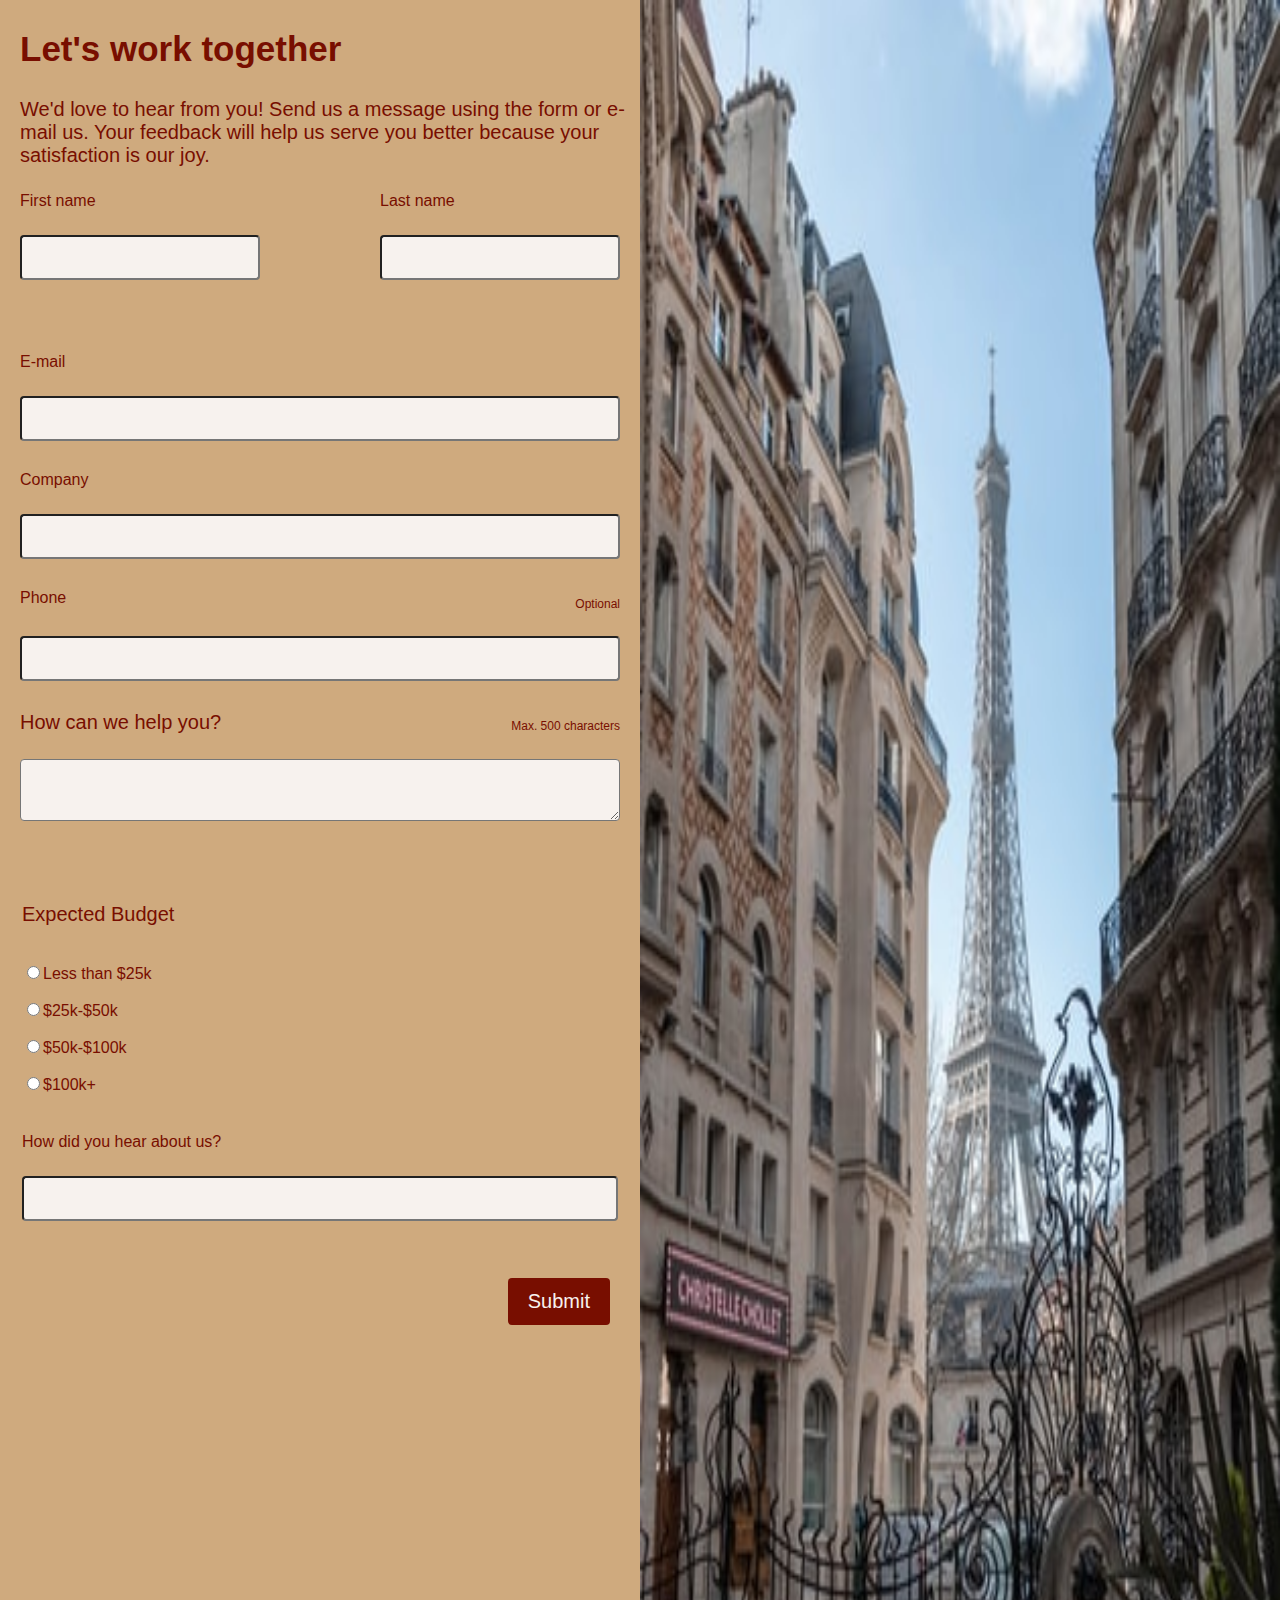
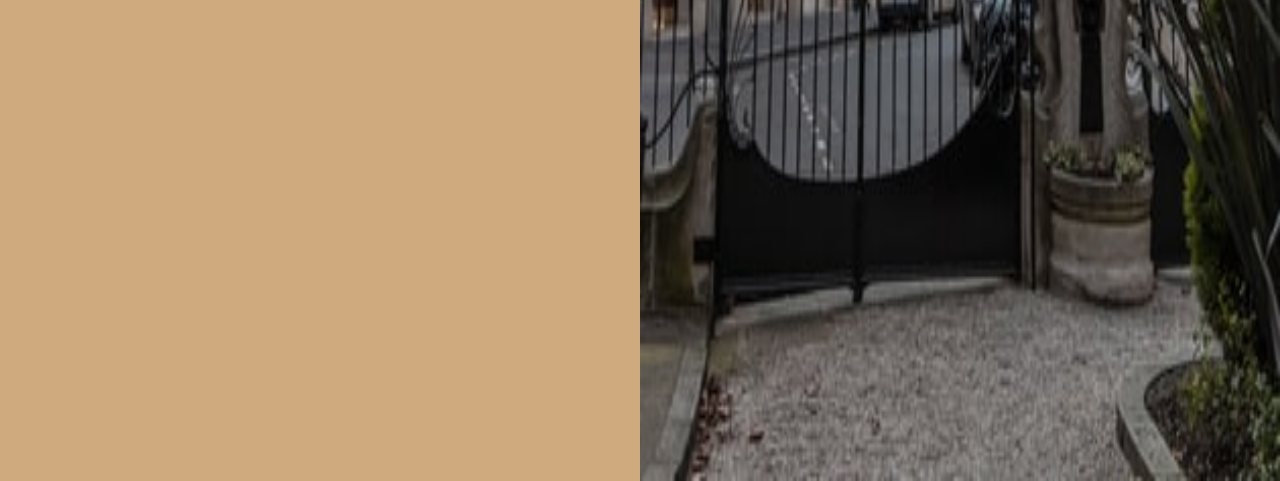
==== index.html @ d633787b "update" ====
<!DOCTYPE html>
<html lang="en">

<head>
    <meta charset="UTF-8">
    <meta name="viewport" content="width=device-width, initial-scale=1.0">
    <title>Form</title>
    <link rel="stylesheet" href="form.css">
</head>

<body>
    <img src="form-image2.jpg" alt="a highrise bulding">

    <form action="index.html" method="post" data-netlify="true" name="form" id="form">
        <h2>Let's work together</h2>
        <p id="desc">We'd love to hear from you! Send us a message using the form or e-mail us. Your feedback will help us serve you better because your satisfaction is our joy.</p>
        <ul>
            <div class="aligned">
                <li class="item">
                    <label for="name" class="aligned-label">First name</label>
                    <input type="text" class="aligned-input" id="fname" name="user_firstname">
                    <small class="error-msg">Error message</small>
                </li>
                <li class="item">
                    <label for="name" class="aligned-label">Last name</label>
                    <input type="text" class="aligned-input" id="lname" name="user_lastname">
                    <small class="error-msg">Error message</small>
                </li>
            </div>
            <li class="item">
                <label for="email">E-mail</label>
                <input type="email" id="email" name="user_email">
                <small class="error-msg">Error message</small>
            </li>
            <li class="item">
                <label for="workplace">Company</label>
                <input type="text" id="workplace" name="user_workplace">
                <small class="error-msg">Error message</small>
            </li>
            <li class="item">
                <label for="phone">Phone <small>Optional</small></label>
                <input type="tel" id="phone" name="phone">  <!--I did not add a pattern to the phone number input because phone numbers are a wide range across the world and one pattern may not suit them all -->
            </li>
            <li class="item">
                <label for="msg" id="ask">How can we help you? <small>Max. 500 characters</small></label>
                <textarea id="msg" name="user_message" maxlength="500"></textarea>
            </li>
        </ul>
        <div id="budget" class="item">
            <p>Expected Budget</p>
            <input type="radio" name="budget1" value="option1" id="choice1"><label for="choice1">Less than
                $25k</label>
            <br>
            <input type="radio" name="budget2" value="option2" id="choice2"><label for="choice2">$25k-$50k</label>
            <br>
            <input type="radio" name="budget3" value="option3" id="choice3"><label for="choice3">$50k-$100k</label>
            <br>
            <input type="radio" name="budget4" value="option4" id="choice4"><label for="choice3">$100k+</label>
            <small class="error-msg">Error message</small>
        </div>
        <div id="fdback" class="item">
            <label for="feedback">How did you hear about us?</label>
            <input type="text" id="feedback" name="user_feedback">
            <small class="error-msg">Error message</small>
        </div> 
            <button>Submit</button>
    </form>

    <script src="form.js"></script>
</body>

</html>
---- form.css ----
/*mobile first styles */
Body{
    background-color: #cfaa7e;
    background-size: cover;
    background-position: center;
    font-family: Verdana, Geneva, Tahoma, sans-serif;
    margin: 0;
    padding: 0;
    height: 100%;
    color:  #780e00;
    height: 100%;
}
img{
    width: 100%;
    height: 15rem; 
}
h2, #desc{
    margin-left: 20px;
}
ul {
    list-style: none;
    padding: 5px 20px;
}
li{
    margin-bottom: 10px;
    padding-bottom: 20px;
}
input[type="text"], input[type="tel"], input[type="email"], textarea {
	border-radius: 4px;
    padding: 8px; 
    margin-top: 10px; 
    box-sizing: border-box;
	width: 100%;
    background-color: #f7f2ee;
    font-size: 18px;
}
.aligned{
    padding: 0;
}
.success input{
    border-color: #2ecc71; 
}
.error input{
    border-color: #fa0202; 
}
.error-msg{
    visibility: hidden;
    font-size: 0.85rem;
    color: #fa0202; 
}
.error .error-msg{
    visibility: visible;
}
#ask{
    font-size: 14px;
}
small{
    float: right;
    font-size: 0.65rem;
    margin-top: 5px;
}
div{
    padding: 5px 20px;
    margin-bottom: 20px;
}
input[type="radio"] {
    padding-top: 10px;
}
#choice1, #choice2, #choice3, #choice4 {
    margin-top: 20px;
}
#fdback{
    margin-top: 25px;
} 
button{
    background-color: #780e00;
    color: #f7f2ee;
    padding: 12px 20px;
    margin: 30px;
    border: none;
    border-radius: 4px;
    cursor: pointer;
    float: right;
    font-size: 20px;
}

button:hover{
  background-color:#3a1f0e;
}
/* Media Qeries for larger devices */
/* media query for tablet 768px, laptop and above */
@media (min-width: 768px) {
   body, html {
       height: 85%;
   }

    img{
        float: right;
        max-width: 50%;
        min-height: 320%;
    }
    h2{
        font-size: 35px;
    }
    p{
        font-size: 20px;
    } 
    form {
        float: left;
        max-width: 50%;
        min-height: 100%;
    }
    input[type="text"], input[type="tel"], input[type="email"], textarea {
    padding: 10px;
    margin-top: 25px;
    }   
    #ask{
        font-size: 20px;
    }
    small{
        float: right;
        font-size: 0.75rem;
        margin-top: 8px;
    }
    div{
        padding: 7px 22px;
    }
    .aligned{
        /* style to make the first name and last name stay on same line*/
        display: inline-grid;
        grid-template-columns: repeat(2, 0.85fr); /* the number of grid items(2) and the size of the items(0.85fr)*/
        gap: 120px;  /* the gap between the items */ 
        padding: 0;
    } 
}
/* media query for large laptop 1440px, desktop and above */
@media (min-width: 1440px){
    body, html{
        font-size: 20px;
    }
    h2{
        font-size: 35px;
    }
    p{
        font-size: 20px;
    }
    input[type="text"], input[type="tel"], input[type="email"], textarea {
        padding: 10px;
        margin-top: 25px;
    }
    #ask{
        font-size: 20px;
    }
    small{
        float: right;
        font-size: 0.75rem;
        margin-top: 8px;
    }
    div{
        padding: 7px 22px;
    }
    .aligned{
        /* style to make the first name and last name stay on same line*/
        display: inline-grid;
        grid-template-columns: repeat(2, 1fr); /* the number of grid items(2) and the size of the items(0.85fr)*/
        gap: 120px;  /* the gap between the items */ 
        padding: 0;
    }
    img{
        min-height: 270%;
    }
}
    /* media queries for larger monitor */
@media (min-width: 2560px){
    body, html{
        font-size: 35px;
    }
    h2{
        font-size: 55px;
        text-align: center;
    }
    p{
        font-size: 35px;
    }
    li{
        padding-top: 30px;
    }
    .aligned{
        /* style to make the first name and last name stay on same line*/
        display: inline-grid;
        grid-template-columns: repeat(2, 1.5fr); /* the number of grid items(2) and the size of the items(0.85fr)*/
        gap: 350px;  /* the gap between the items */ 
        padding: 0;
    }
    input[type="text"], input[type="tel"], input[type="email"], textarea {
        padding: 25px;
    }
    #ask{
        font-size: 35px;
    }
    small{
        float: right;
        font-size: 1rem;
        margin-top: 10px;
    }
    div{
        padding: 18px 24px;
    }
    input[type="radio"] {
        margin: 20px 20px; /* adding spaces around the radio buttons, to also shift them away from their labels */
        width: 1rem;  /* adding width and height to increase the size of the radio buttons */
        height: 1rem;
    }
    img{
        min-height: 250%;
    }
    button{
        padding: 25px 40px;
        margin: 40px;
        font-size: 1.5rem;
        border-radius: 1rem;
        
    }
}
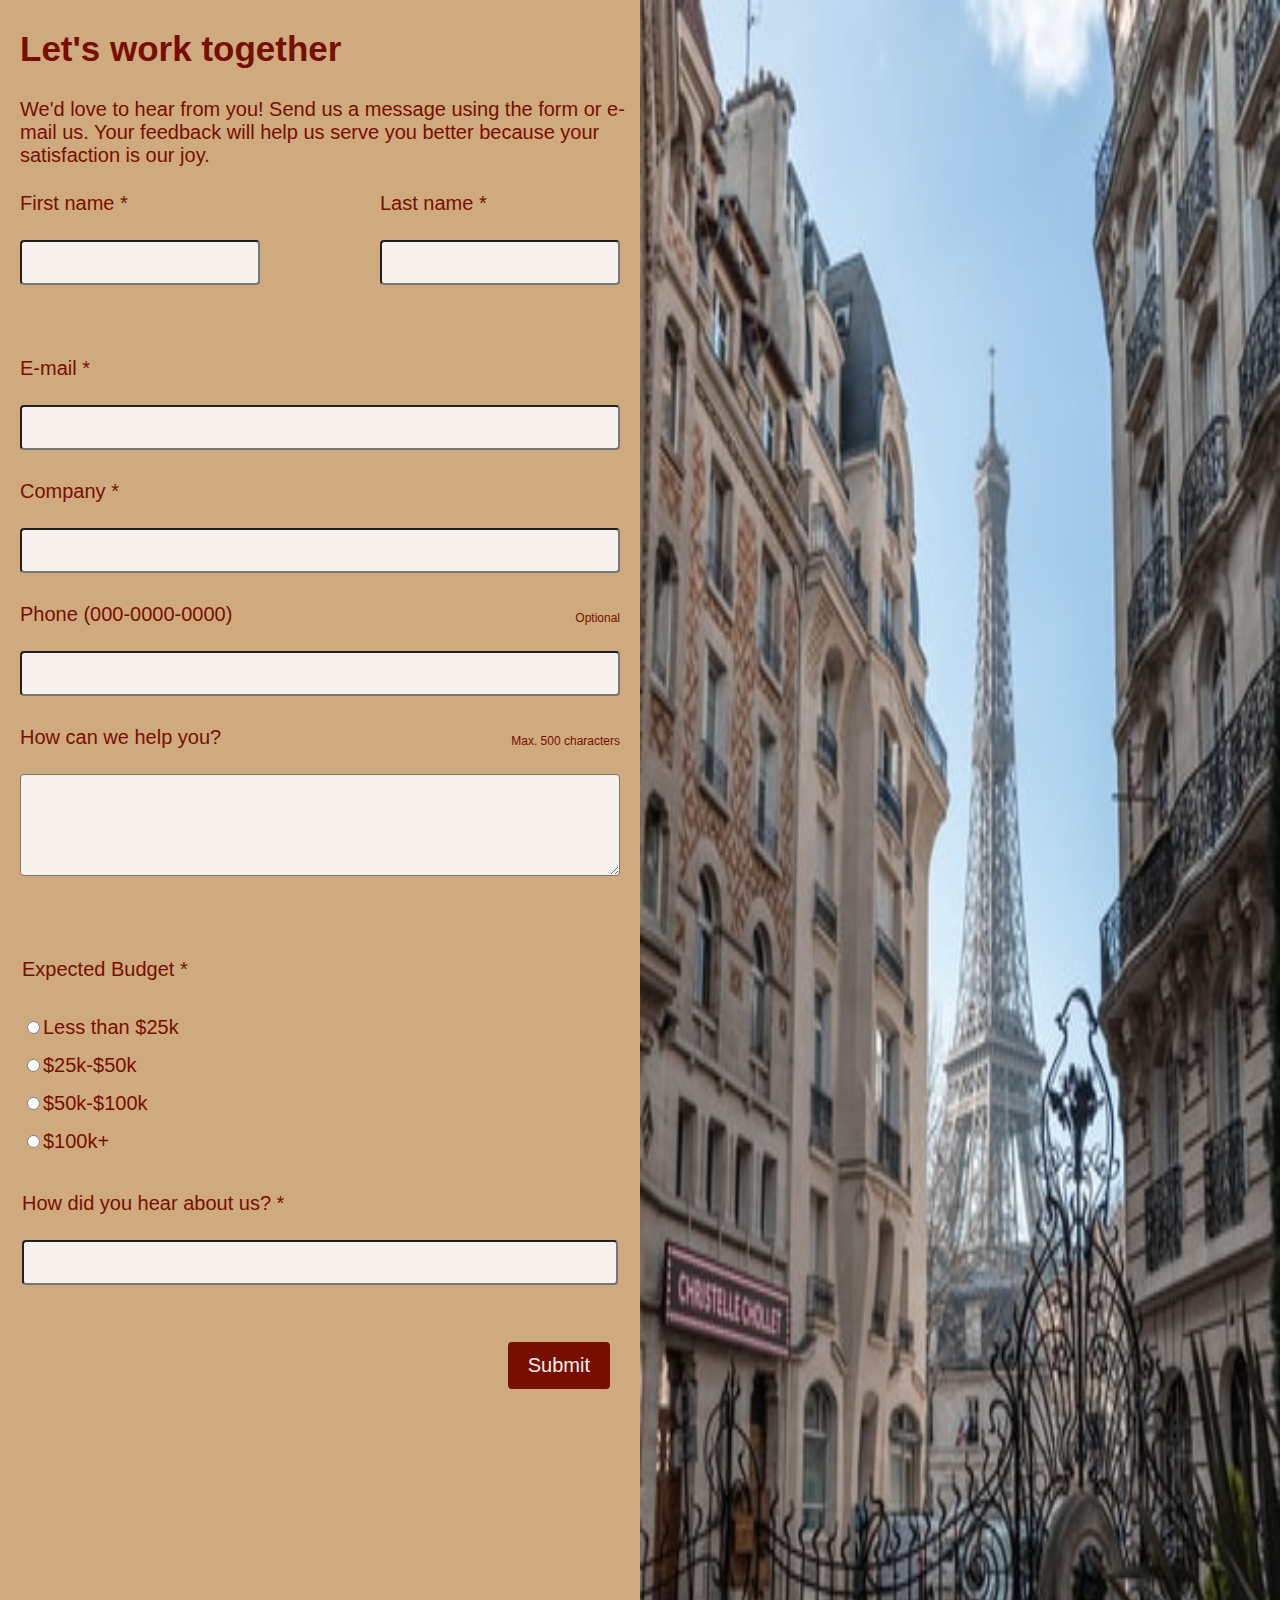
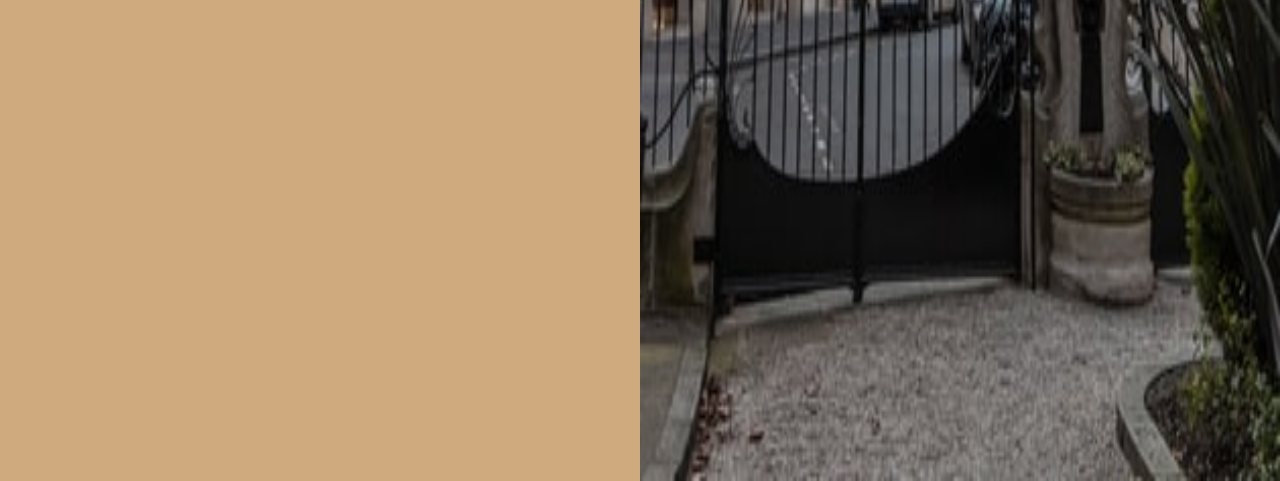
==== commit c2c79b00: "update" ====
--- a/index.html
+++ b/index.html
@@ -11,62 +11,79 @@
 <body>
     <img src="form-image2.jpg" alt="a highrise bulding">
 
-    <form action="index.html" method="post" data-netlify="true" name="form" id="form">
+    <form action="/confirm.html" data-netlify="true" name="form1" method="post" id="form">
         <h2>Let's work together</h2>
         <p id="desc">We'd love to hear from you! Send us a message using the form or e-mail us. Your feedback will help us serve you better because your satisfaction is our joy.</p>
         <ul>
             <div class="aligned">
                 <li class="item">
-                    <label for="name" class="aligned-label">First name</label>
+                    <label for="name" class="aligned-label">First name *</label>
                     <input type="text" class="aligned-input" id="fname" name="user_firstname">
-                    <small class="error-msg">Error message</small>
+                    <small class="error-msg">error message</small>
                 </li>
                 <li class="item">
-                    <label for="name" class="aligned-label">Last name</label>
+                    <label for="name" class="aligned-label">Last name *</label>
                     <input type="text" class="aligned-input" id="lname" name="user_lastname">
-                    <small class="error-msg">Error message</small>
+                    <small class="error-msg">error message</small>
                 </li>
             </div>
             <li class="item">
-                <label for="email">E-mail</label>
+                <label for="email">E-mail *</label>
                 <input type="email" id="email" name="user_email">
-                <small class="error-msg">Error message</small>
+                <small class="error-msg">error message</small>
             </li>
             <li class="item">
-                <label for="workplace">Company</label>
+                <label for="workplace" required>Company *</label>
                 <input type="text" id="workplace" name="user_workplace">
-                <small class="error-msg">Error message</small>
+                <small class="error-msg">error message</small>
             </li>
-            <li class="item">
-                <label for="phone">Phone <small>Optional</small></label>
-                <input type="tel" id="phone" name="phone">  <!--I did not add a pattern to the phone number input because phone numbers are a wide range across the world and one pattern may not suit them all -->
+            <li>
+                <label for="phone">Phone (000-0000-0000)<small>Optional</small></label>
+                <input type="tel" id="phone" name="phone" required  pattern="[0-9]{3}-[0-9]{4}-[0-9]{4}">  <!--I did not add a pattern to the phone number input because phone numbers are a wide range across the world and one pattern may not suit them all -->
             </li>
-            <li class="item">
+            <li>
                 <label for="msg" id="ask">How can we help you? <small>Max. 500 characters</small></label>
-                <textarea id="msg" name="user_message" maxlength="500"></textarea>
+                <textarea id="msg" name="user_message" maxlength="500" rows="4" cols="50"></textarea>
             </li>
         </ul>
-        <div id="budget" class="item">
-            <p>Expected Budget</p>
-            <input type="radio" name="budget1" value="option1" id="choice1"><label for="choice1">Less than
+        <div id="budget">
+            <p class="choose">Expected Budget *</p>
+            <input type="radio" required name="budget" value="option1" id="choice1"><label for="choice1">Less than
                 $25k</label>
             <br>
-            <input type="radio" name="budget2" value="option2" id="choice2"><label for="choice2">$25k-$50k</label>
+            <input type="radio" required name="budget" value="option2" id="choice2"><label for="choice2">$25k-$50k</label>
             <br>
-            <input type="radio" name="budget3" value="option3" id="choice3"><label for="choice3">$50k-$100k</label>
+            <input type="radio" required name="budget" value="option3" id="choice3"><label for="choice3">$50k-$100k</label>
             <br>
-            <input type="radio" name="budget4" value="option4" id="choice4"><label for="choice3">$100k+</label>
-            <small class="error-msg">Error message</small>
+            <input type="radio" required name="budget" value="option4" id="choice4"><label for="choice3">$100k+</label>
+
         </div>
         <div id="fdback" class="item">
-            <label for="feedback">How did you hear about us?</label>
+            <label for="feedback">How did you hear about us? *</label>
             <input type="text" id="feedback" name="user_feedback">
-            <small class="error-msg">Error message</small>
+            <small class="error-msg">error message</small>
         </div> 
             <button>Submit</button>
     </form>
-
-    <script src="form.js"></script>
+    <script src="form.js">
+        var form = document.querySelector('form')
+        form.addEventListener('submit', function (event) {
+        event.preventDefault()
+        var formData = new FormData(form)
+        if (checkInputs() === true) {
+            fetch('/', {
+                method: 'POST',
+                headers: {
+                    'Content-Type': 'application/x-www-form-urlencoded'
+                },
+                body: new URLSearchParams(formData).toString()
+            }).then(() => location.href = /amarealcoder-confirmation-page.netlify.app/)
+        } else {
+            // show errors
+            setErrorFor(input);
+        }
+    })
+        </script>
 </body>
 
 </html>--- a/form.css
+++ b/form.css
@@ -34,25 +34,32 @@
     background-color: #f7f2ee;
     font-size: 18px;
 }
+.item.success input{
+    border: 2px solid #07b324;
+}
+.item.error input{
+    border: 2px solid #f80303;
+}
+.item .error-msg{
+    visibility: hidden;
+}
+.item.error .error-msg{
+    color: #f80303;
+    visibility: visible;
+} 
+/* input:invalid {
+    border: 2px solid #f80303;
+  }
+  
+  input:invalid:required {
+   border: #fc5e03;
+  }
+  
+  input:valid {
+    border: 2px solid #07b324
+  } */
 .aligned{
     padding: 0;
-}
-.success input{
-    border-color: #2ecc71; 
-}
-.error input{
-    border-color: #fa0202; 
-}
-.error-msg{
-    visibility: hidden;
-    font-size: 0.85rem;
-    color: #fa0202; 
-}
-.error .error-msg{
-    visibility: visible;
-}
-#ask{
-    font-size: 14px;
 }
 small{
     float: right;
@@ -114,7 +121,7 @@
     padding: 10px;
     margin-top: 25px;
     }   
-    #ask{
+    label, #ask, .choose{
         font-size: 20px;
     }
     small{
@@ -148,7 +155,7 @@
         padding: 10px;
         margin-top: 25px;
     }
-    #ask{
+    label, #ask, .choose{
         font-size: 20px;
     }
     small{
@@ -195,7 +202,7 @@
     input[type="text"], input[type="tel"], input[type="email"], textarea {
         padding: 25px;
     }
-    #ask{
+    label, #ask, .choose{
         font-size: 35px;
     }
     small{
